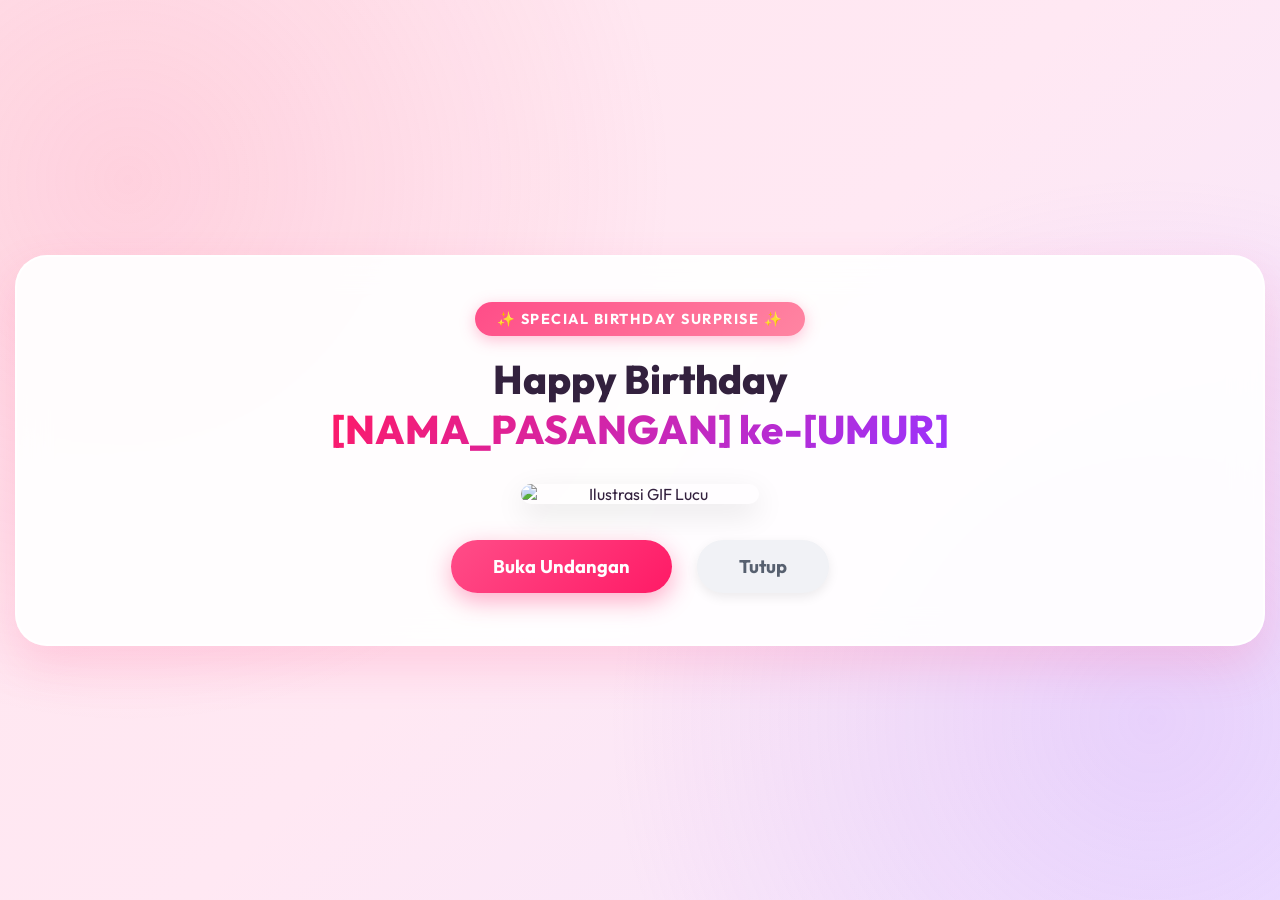
==== index.html @ 6a3f537b "first commit" ====
<!DOCTYPE html>
<html lang="id">

<head>
    <meta charset="UTF-8">
    <meta name="viewport" content="width=device-width, initial-scale=1.0">
    <title>Happy Birthday [NAMA_PASANGAN]</title>
    <!-- Google Fonts untuk tipografi modern dan estetis -->
    <link rel="preconnect" href="https://fonts.googleapis.com">
    <link rel="preconnect" href="https://fonts.gstatic.com" crossorigin>
    <link
        href="https://fonts.googleapis.com/css2?family=Outfit:wght@400;600;700;800&family=Nunito:wght@700;800&display=swap"
        rel="stylesheet">
    <link rel="stylesheet" href="style.css" />
</head>

<body>
    <!-- Latar belakang partikel cinta / dekorasi halus -->
    <div class="bg-decoration"></div>

    <div class="container main-card">
        <div class="header-section">
            <span class="badge-love">✨ Special Birthday Surprise ✨</span>
            <h1 class="header_text">Happy Birthday<br><span class="name-highlight">[NAMA_PASANGAN] ke-[UMUR]</span></h1>
        </div>

        <div class="gif_container">
            <img src="https://i.postimg.cc/pdNqPxx1/milk-and-mocha-cute.gif" alt="Ilustrasi GIF Lucu"
                class="hero-gif" />
        </div>

        <div class="buttons">
            <button class="btn btn-yes" id="yesButton" onclick="nextPage()">Buka Undangan</button>
            <button class="btn btn-no" id="noButton" onmouseover="moveButton(event)" ontouchstart="moveButton(event)"
                onclick="moveButton(event)">Tutup</button>
        </div>
    </div>

    <!-- Script modular luaran -->
    <script src="script.js"></script>
</body>

</html>
---- style.css ----
/* =========================================================
   STYLE.CSS - MODERN ROMANTIC SURPRISE & DATING WEBSITE
   Made with ❤️ by Mahesta Ganteng
   (Wide Layout, Big Highlighted Quotes, Bento Grid 3x3 Seimbang)
========================================================= */

* {
    margin: 0;
    padding: 0;
    box-sizing: border-box;
}

:root {
    --primary-color: #ff4d88;
    --primary-hover: #ff2e73;
    --secondary-color: #795294;
    --accent-color: #ff85a2;
    --bg-gradient: linear-gradient(135deg, #ffe6ee 0%, #ffe8f3 50%, #f3e6ff 100%);
    --card-bg: rgba(255, 255, 255, 0.92);
    --card-shadow: 0 20px 45px rgba(255, 77, 136, 0.18);
    --text-main: #33213e;
    --text-muted: #6e5977;
}

body {
    font-family: 'Outfit', 'Nunito', -apple-system, BlinkMacSystemFont, sans-serif;
    background: var(--bg-gradient);
    color: var(--text-main);
    min-height: 100vh;
    display: flex;
    flex-direction: column;
    align-items: center;
    justify-content: flex-start;
    padding: 25px 15px;
    overflow-x: hidden;
    position: relative;
}

/* Latar Belakang & Dekorasi */
.bg-decoration {
    position: fixed;
    top: 0;
    left: 0;
    width: 100%;
    height: 100%;
    pointer-events: none;
    z-index: 0;
    background-image: 
        radial-gradient(circle at 10% 20%, rgba(255, 133, 162, 0.22) 0%, transparent 40%),
        radial-gradient(circle at 90% 80%, rgba(182, 133, 255, 0.22) 0%, transparent 40%);
}

/* 
  WIDE FULL-BLEED LAYOUT (Tampilan Lebar Tanpa Ruang Kosong Samping)
*/
.container {
    position: relative;
    z-index: 2;
    width: 96%;
    max-width: 1400px;
    display: flex;
    flex-direction: column;
    align-items: center;
    justify-content: center;
    margin: auto;
}

.main-card {
    background: var(--card-bg);
    backdrop-filter: blur(16px);
    -webkit-backdrop-filter: blur(16px);
    border: 2px solid rgba(255, 255, 255, 0.95);
    border-radius: 32px;
    padding: 45px 35px;
    box-shadow: var(--card-shadow);
    text-align: center;
    width: 100%;
    max-width: 1350px;
    display: flex;
    flex-direction: column;
    align-items: center;
}

/* Badge & Header */
.badge-love {
    display: inline-block;
    background: linear-gradient(135deg, #ff4d88, #ff85a2);
    color: white;
    font-size: 0.9rem;
    font-weight: 700;
    padding: 8px 22px;
    border-radius: 50px;
    margin-bottom: 18px;
    text-transform: uppercase;
    letter-spacing: 1.5px;
    box-shadow: 0 4px 15px rgba(255, 77, 136, 0.35);
}

.header_text {
    font-family: 'Outfit', 'Nunito', sans-serif;
    font-size: 2.5rem;
    font-weight: 800;
    line-height: 1.25;
    color: var(--text-main);
    margin-bottom: 15px;
}

.name-highlight {
    background: linear-gradient(135deg, #ff1a66, #9933ff);
    -webkit-background-clip: text;
    -webkit-text-fill-color: transparent;
    display: inline-block;
}

.question_text {
    font-size: 1.45rem;
    font-weight: 700;
    color: #c42664;
    margin-bottom: 25px;
}

/* GIF Container */
.gif_container {
    display: flex;
    justify-content: center;
    align-items: center;
    margin: 15px 0 30px 0;
}

.hero-gif {
    width: 280px;
    max-width: 85%;
    border-radius: 24px;
    box-shadow: 0 10px 30px rgba(0, 0, 0, 0.1);
}

/* Tombol-tombol Utama */
.buttons {
    display: flex;
    flex-direction: row;
    justify-content: center;
    align-items: center;
    gap: 25px;
    min-height: 65px;
    position: relative;
    width: 100%;
}

.btn {
    font-family: 'Outfit', sans-serif;
    font-weight: 700;
    font-size: 1.15rem;
    padding: 15px 42px;
    border: none;
    border-radius: 50px;
    cursor: pointer;
    transition: background-color 0.3s ease, transform 0.2s ease, box-shadow 0.3s ease;
    user-select: none;
    -webkit-tap-highlight-color: transparent;
}

.btn-yes {
    background: linear-gradient(135deg, #ff4d88, #ff1a66);
    color: white;
    box-shadow: 0 8px 25px rgba(255, 46, 115, 0.4);
    z-index: 10;
}

.btn-yes:hover {
    transform: scale(1.08);
    background: linear-gradient(135deg, #ff1a66, #e6004c);
    box-shadow: 0 12px 30px rgba(255, 46, 115, 0.55);
}

/* 
  Tombol #noButton bergerak halus (smooth gliding animation) saat di-hover/disentuh
*/
#noButton {
    background-color: #f1f2f6;
    color: #57606f;
    box-shadow: 0 4px 12px rgba(0, 0, 0, 0.08);
    position: relative;
    transition: left 0.35s cubic-bezier(0.34, 1.56, 0.64, 1), top 0.35s cubic-bezier(0.34, 1.56, 0.64, 1), background-color 0.2s ease, color 0.2s ease, transform 0.2s ease;
}

#noButton:hover {
    background-color: #dfe4ea;
    color: #2f3542;
}

/* =========================================================
   YES.HTML - HALAMAN PERAYAAN & KENANGAN KITA
========================================================= */

.yes-hero-title {
    font-size: 2.9rem;
    font-weight: 900;
    color: #ff1a66;
    margin: 12px 0;
}

/* Audio Player Floating Button */
.audio-toggle-btn {
    position: fixed;
    top: 20px;
    right: 20px;
    z-index: 1000;
    background: white;
    border: 2px solid #ff4d88;
    color: #ff4d88;
    border-radius: 50px;
    padding: 12px 22px;
    font-family: 'Outfit', sans-serif;
    font-weight: 800;
    font-size: 1rem;
    cursor: pointer;
    box-shadow: 0 6px 20px rgba(255, 77, 136, 0.3);
    display: flex;
    align-items: center;
    gap: 10px;
    transition: all 0.3s ease;
}

.audio-toggle-btn:hover {
    background: #ff4d88;
    color: white;
    transform: scale(1.06);
}

/* Kalender Spesial & Detail Acara */
.calendar-card {
    background: rgba(255, 255, 255, 0.96);
    border-radius: 26px;
    padding: 30px;
    margin: 25px 0;
    width: 100%;
    max-width: 580px;
    box-shadow: 0 12px 35px rgba(0, 0, 0, 0.07);
    border: 1px solid rgba(255, 77, 136, 0.22);
}

.calendar-header {
    font-size: 1.4rem;
    font-weight: 800;
    color: #ff1a66;
    margin-bottom: 18px;
    text-transform: uppercase;
    letter-spacing: 1.2px;
}

.calendar-grid {
    display: grid;
    grid-template-columns: repeat(7, 1fr);
    gap: 10px;
    text-align: center;
    margin-bottom: 22px;
}

.day-name {
    font-weight: 700;
    font-size: 0.9rem;
    color: var(--text-muted);
    padding-bottom: 6px;
}

.cal-day {
    padding: 12px 0;
    font-weight: 700;
    border-radius: 14px;
    font-size: 1rem;
    color: var(--text-main);
    background: #fcf8fa;
    transition: transform 0.2s ease;
}

.cal-day.empty {
    background: transparent;
}

.cal-day.special-date {
    background: linear-gradient(135deg, #ff4d88, #ff1a66);
    color: white;
    font-weight: 900;
    box-shadow: 0 6px 16px rgba(255, 77, 136, 0.5);
    transform: scale(1.15);
    position: relative;
    animation: pulseHeart 2s infinite;
}

@keyframes pulseHeart {
    0% { transform: scale(1.15); }
    50% { transform: scale(1.22); }
    100% { transform: scale(1.15); }
}

.event-details {
    background: #fff0f5;
    border-radius: 18px;
    padding: 18px 20px;
    text-align: left;
    border-left: 6px solid #ff4d88;
    margin-top: 18px;
}

.event-details p {
    margin: 8px 0;
    font-size: 1.05rem;
    font-weight: 700;
    color: #522d40;
}

.event-details span {
    font-weight: 800;
    color: #ff1a66;
}

/* =========================================================
   BIG & HIGHLIGHTED QUOTES & BIRTHDAY WISH
========================================================= */
.quotes-card {
    background: linear-gradient(135deg, #fff0f5 0%, #ffe8f2 50%, #fff2f8 100%);
    border-radius: 30px;
    padding: 45px 40px;
    margin: 30px 0 45px 0;
    width: 100%;
    max-width: 1100px;
    box-shadow: 0 20px 45px rgba(255, 77, 136, 0.28);
    border: 3px solid #ff4d88;
    position: relative;
    display: flex;
    flex-direction: column;
    align-items: center;
}

.quote-badge {
    background: linear-gradient(135deg, #ff1a66, #ff4d88);
    color: white;
    font-weight: 800;
    font-size: 0.95rem;
    padding: 8px 24px;
    border-radius: 50px;
    margin-bottom: 22px;
    letter-spacing: 2px;
    box-shadow: 0 6px 20px rgba(255, 26, 102, 0.4);
    text-transform: uppercase;
}

.quote-text {
    font-size: 1.65rem;
    font-weight: 800;
    font-style: italic;
    color: #795294;
    line-height: 1.65;
    margin-bottom: 28px;
    position: relative;
    padding: 0 25px;
    max-width: 950px;
}

.quote-text::before, .quote-text::after {
    content: '"';
    font-size: 2.8rem;
    color: #ff4d88;
    font-family: serif;
    line-height: 0;
    vertical-align: -12px;
}

.wish-text {
    width: 100%;
    max-width: 950px;
    font-size: 1.3rem;
    font-weight: 700;
    color: #33213e;
    line-height: 1.8;
    background: rgba(255, 255, 255, 0.95);
    border: 2px solid #ff85a2;
    padding: 30px 35px;
    border-radius: 24px;
    box-shadow: 0 10px 30px rgba(255, 77, 136, 0.15);
    text-align: center;
}

.wish-highlight-name {
    display: block;
    font-size: 1.6rem;
    font-weight: 900;
    color: #ff1a66;
    margin-bottom: 12px;
    text-transform: uppercase;
    letter-spacing: 0.5px;
}

.wish-text strong {
    color: #ff1a66;
    font-size: 1.35rem;
}

/* =========================================================
   BENTO GRID 3x3 SEIMBANG ("KENANGAN KITA" - 8 FOTO TANPA RUANG KOSONG)
========================================================= */
.section-title {
    font-size: 2.4rem;
    font-weight: 900;
    color: #33213e;
    margin: 25px 0 30px 0;
    display: flex;
    align-items: center;
    justify-content: center;
    gap: 12px;
}

/* 
  Bento Grid lebar (max-width: 1350px) dengan 3 kolom & 3 baris.
  grid-auto-flow: dense; menjamin 9 slot (3x3) terisi rapat 100% tanpa celah kosong.
*/
.bento-grid {
    display: grid;
    grid-template-columns: repeat(3, 1fr);
    grid-auto-rows: 270px;
    grid-auto-flow: dense;
    gap: 20px;
    width: 100%;
    max-width: 1350px;
    margin-bottom: 50px;
}

.bento-item {
    position: relative;
    border-radius: 24px;
    overflow: hidden;
    background: #f8f9fa;
    box-shadow: 0 12px 28px rgba(0, 0, 0, 0.09);
    transition: transform 0.3s ease, box-shadow 0.3s ease;
    border: 3px solid white;
}

.bento-item img {
    width: 100%;
    height: 100%;
    object-fit: cover;
    object-position: center;
    transition: transform 0.5s ease;
}

/* 
  Foto 1 dan 2 TIDAK TERPOTONG VERTIKAL (object-fit: contain dengan background lembut)
*/
.bento-1 img, .bento-2 img {
    object-fit: contain !important;
    background: linear-gradient(135deg, #fff0f5, #ffe6f0);
}

.bento-item:hover {
    transform: translateY(-6px);
    box-shadow: 0 20px 40px rgba(255, 77, 136, 0.3);
}

.bento-item:hover img {
    transform: scale(1.06);
}

/* 
  Proporsi Bento untuk 8 Foto (1 foto span 2x2 + 1 foto span 1x2 + 6 foto span 1x1 = persis 12 sel seimbang tanpa ruang kosong!)
*/
.bento-1 { grid-column: span 2; grid-row: span 2; }
.bento-2 { grid-column: span 1; grid-row: span 2; }
.bento-3 { grid-column: span 1; grid-row: span 1; }
.bento-4 { grid-column: span 1; grid-row: span 1; }
.bento-5 { grid-column: span 1; grid-row: span 1; }
.bento-6 { grid-column: span 1; grid-row: span 1; }
.bento-7 { grid-column: span 1; grid-row: span 1; }
.bento-8 { grid-column: span 1; grid-row: span 1; }

/* HUJAN BALON HATI (SMOOTH HEART BALLOONS) */
.heart-container {
    position: fixed;
    top: 0;
    left: 0;
    width: 100%;
    height: 100%;
    pointer-events: none;
    z-index: 999;
    overflow: hidden;
}

.heart-balloon {
    position: absolute;
    top: -60px;
    user-select: none;
    pointer-events: none;
    animation: floatDown linear infinite;
    filter: drop-shadow(0 4px 6px rgba(255, 77, 136, 0.35));
    will-change: transform;
}

@keyframes floatDown {
    0% {
        transform: translateY(-60px) translateX(0) rotate(0deg) scale(0.85);
        opacity: 0;
    }
    15% {
        opacity: 0.95;
    }
    50% {
        transform: translateY(50vh) translateX(35px) rotate(15deg) scale(1.05);
    }
    85% {
        opacity: 0.95;
    }
    100% {
        transform: translateY(105vh) translateX(-25px) rotate(-15deg) scale(0.9);
        opacity: 0;
    }
}

/* Footer Khusus */
.footer-love {
    width: 100%;
    text-align: center;
    padding: 30px 15px;
    margin-top: 30px;
    font-size: 1.1rem;
    font-weight: 800;
    color: #795294;
    border-top: 2px solid rgba(255, 255, 255, 0.7);
}

.footer-love span {
    color: #ff1a66;
}

/* RESPONSIVE BREAKPOINTS (SMARTPHONES & TABLETS - OPTIMASI MOBILE PENUH) */
@media (max-width: 992px) {
    .header_text {
        font-size: 2.1rem;
    }

    .yes-hero-title {
        font-size: 2.4rem;
    }

    .quote-text {
        font-size: 1.35rem;
    }

    .wish-text {
        font-size: 1.15rem;
        padding: 22px;
    }

    .bento-grid {
        grid-template-columns: repeat(2, 1fr);
        grid-auto-rows: 250px;
    }

    .bento-1 { grid-column: span 2; grid-row: span 2; }
    .bento-2 { grid-column: span 2; grid-row: span 2; }
    .bento-3 { grid-column: span 1; grid-row: span 1; }
    .bento-4 { grid-column: span 1; grid-row: span 1; }
    .bento-5 { grid-column: span 1; grid-row: span 1; }
    .bento-6 { grid-column: span 1; grid-row: span 1; }
    .bento-7 { grid-column: span 1; grid-row: span 1; }
    .bento-8 { grid-column: span 1; grid-row: span 1; }
}

@media (max-width: 600px) {
    .container {
        width: 99%;
    }

    .main-card {
        padding: 28px 16px;
        border-radius: 24px;
    }

    .header_text {
        font-size: 1.75rem;
        line-height: 1.3;
    }

    .question_text {
        font-size: 1.2rem;
        margin-bottom: 20px;
    }

    .yes-hero-title {
        font-size: 2.1rem;
    }

    .quote-text {
        font-size: 1.25rem;
        padding: 0 10px;
    }

    .wish-text {
        font-size: 1.05rem;
        padding: 20px 16px;
    }

    .wish-highlight-name {
        font-size: 1.3rem;
    }

    .buttons {
        gap: 15px;
        min-height: 70px;
    }

    .btn {
        padding: 14px 32px;
        font-size: 1.05rem;
    }

    /* Bento Grid 1 Kolom untuk HP agar semua foto jelas & besar tanpa terpotong */
    .bento-grid {
        grid-template-columns: 1fr;
        grid-auto-rows: minmax(280px, auto);
        gap: 16px;
    }

    .bento-1, .bento-2, .bento-3, .bento-4, .bento-5, .bento-6, .bento-7, .bento-8 {
        grid-column: span 1;
        grid-row: span 1;
    }

    .bento-1, .bento-2 {
        min-height: 340px;
    }

    .calendar-card {
        padding: 20px 15px;
    }

    .calendar-grid {
        gap: 4px;
    }

    .cal-day {
        padding: 10px 0;
        font-size: 0.9rem;
    }
}

@media (max-width: 400px) {
    .header_text {
        font-size: 1.55rem;
    }

    .yes-hero-title {
        font-size: 1.85rem;
    }

    .btn {
        padding: 12px 26px;
        font-size: 0.98rem;
    }
}
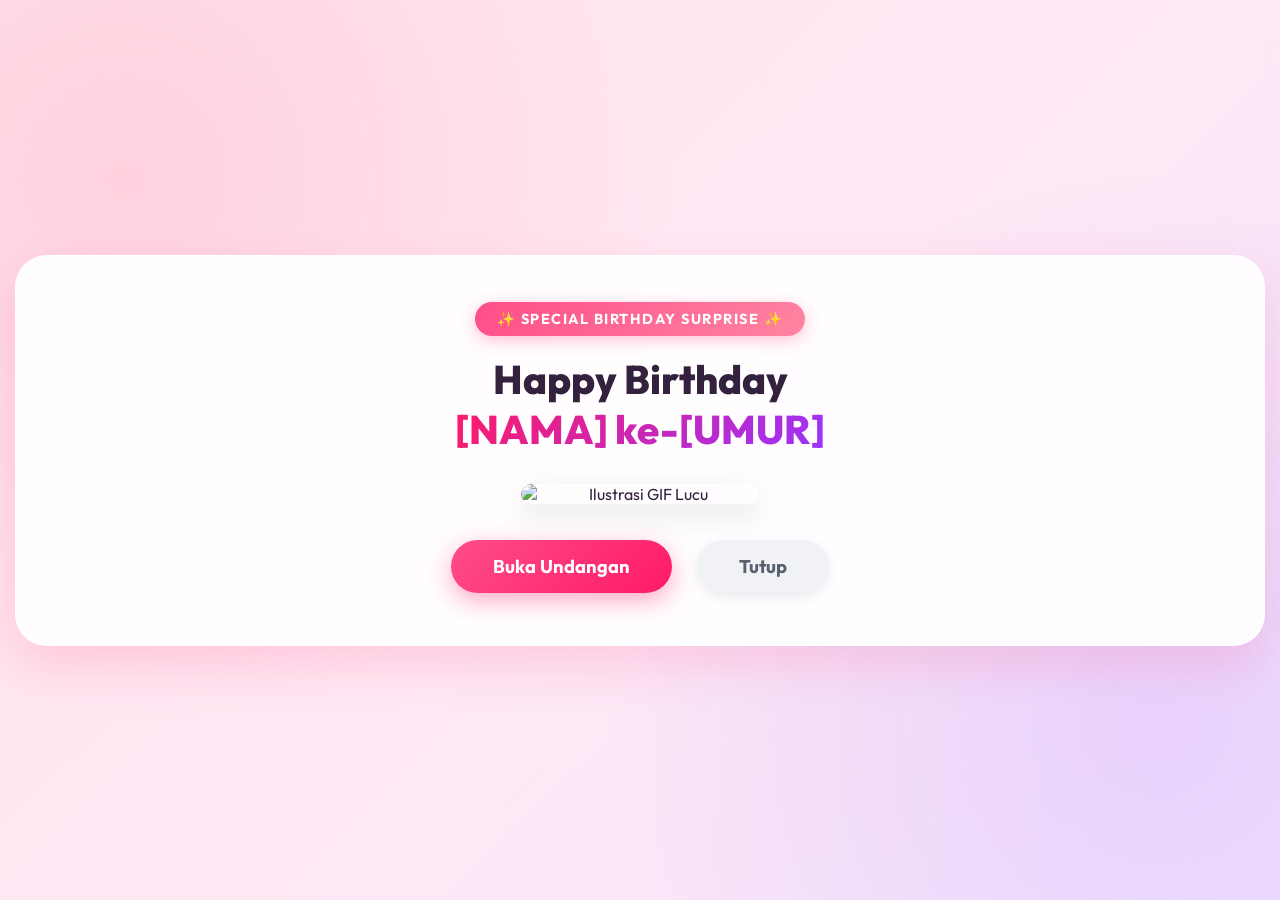
==== commit 790c3ca7: "first commit" ====
--- a/index.html
+++ b/index.html
@@ -21,7 +21,7 @@
     <div class="container main-card">
         <div class="header-section">
             <span class="badge-love">✨ Special Birthday Surprise ✨</span>
-            <h1 class="header_text">Happy Birthday<br><span class="name-highlight">[NAMA_PASANGAN] ke-[UMUR]</span></h1>
+            <h1 class="header_text">Happy Birthday<br><span class="name-highlight">[NAMA] ke-[UMUR]</span></h1>
         </div>
 
         <div class="gif_container">
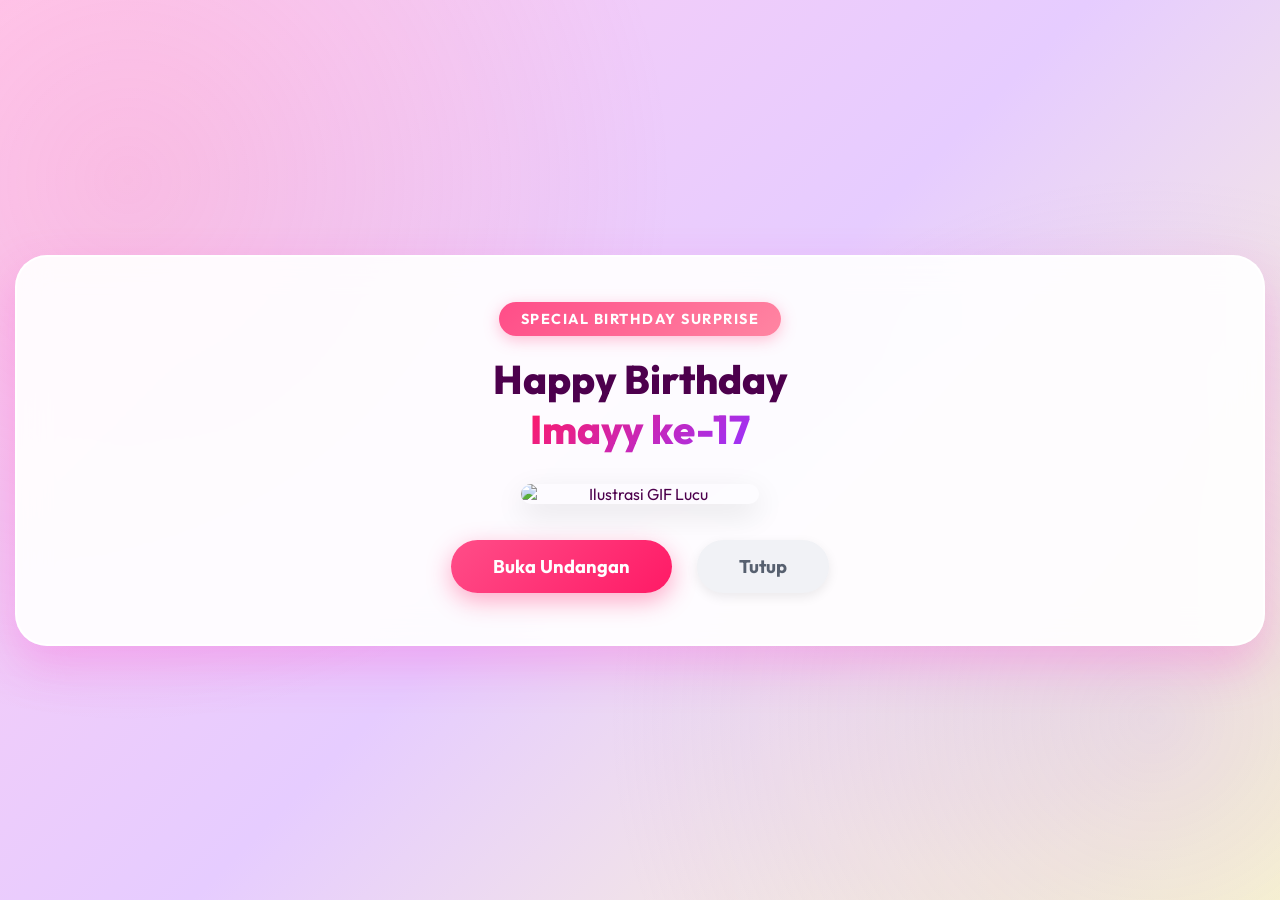
==== commit f45fe83c: "Add changes" ====
--- a/index.html
+++ b/index.html
@@ -4,7 +4,7 @@
 <head>
     <meta charset="UTF-8">
     <meta name="viewport" content="width=device-width, initial-scale=1.0">
-    <title>Happy Birthday [NAMA_PASANGAN]</title>
+    <title>Happy Birthday Kadek Karishma Ungga Putri</title>
     <!-- Google Fonts untuk tipografi modern dan estetis -->
     <link rel="preconnect" href="https://fonts.googleapis.com">
     <link rel="preconnect" href="https://fonts.gstatic.com" crossorigin>
@@ -20,8 +20,8 @@
 
     <div class="container main-card">
         <div class="header-section">
-            <span class="badge-love">✨ Special Birthday Surprise ✨</span>
-            <h1 class="header_text">Happy Birthday<br><span class="name-highlight">[NAMA] ke-[UMUR]</span></h1>
+            <span class="badge-love">Special Birthday Surprise</span>
+            <h1 class="header_text">Happy Birthday<br><span class="name-highlight">Imayy ke-17</span></h1>
         </div>
 
         <div class="gif_container">
--- a/style.css
+++ b/style.css
@@ -11,15 +11,15 @@
 }
 
 :root {
-    --primary-color: #ff4d88;
-    --primary-hover: #ff2e73;
-    --secondary-color: #795294;
-    --accent-color: #ff85a2;
-    --bg-gradient: linear-gradient(135deg, #ffe6ee 0%, #ffe8f3 50%, #f3e6ff 100%);
+    --primary-color: #ff33cc;
+    --primary-hover: #e600ac;
+    --secondary-color: #9933ff;
+    --accent-color: #ffd700;
+    --bg-gradient: linear-gradient(135deg, #ffccf2 0%, #e6ccff 50%, #ffffcc 100%);
     --card-bg: rgba(255, 255, 255, 0.92);
-    --card-shadow: 0 20px 45px rgba(255, 77, 136, 0.18);
-    --text-main: #33213e;
-    --text-muted: #6e5977;
+    --card-shadow: 0 20px 45px rgba(255, 51, 204, 0.25);
+    --text-main: #4d004d;
+    --text-muted: #800080;
 }
 
 body {
@@ -45,7 +45,7 @@
     height: 100%;
     pointer-events: none;
     z-index: 0;
-    background-image: 
+    background-image:
         radial-gradient(circle at 10% 20%, rgba(255, 133, 162, 0.22) 0%, transparent 40%),
         radial-gradient(circle at 90% 80%, rgba(182, 133, 255, 0.22) 0%, transparent 40%);
 }
@@ -288,9 +288,17 @@
 }
 
 @keyframes pulseHeart {
-    0% { transform: scale(1.15); }
-    50% { transform: scale(1.22); }
-    100% { transform: scale(1.15); }
+    0% {
+        transform: scale(1.15);
+    }
+
+    50% {
+        transform: scale(1.22);
+    }
+
+    100% {
+        transform: scale(1.15);
+    }
 }
 
 .event-details {
@@ -357,7 +365,8 @@
     max-width: 950px;
 }
 
-.quote-text::before, .quote-text::after {
+.quote-text::before,
+.quote-text::after {
     content: '"';
     font-size: 2.8rem;
     color: #ff4d88;
@@ -443,13 +452,7 @@
     transition: transform 0.5s ease;
 }
 
-/* 
-  Foto 1 dan 2 TIDAK TERPOTONG VERTIKAL (object-fit: contain dengan background lembut)
-*/
-.bento-1 img, .bento-2 img {
-    object-fit: contain !important;
-    background: linear-gradient(135deg, #fff0f5, #ffe6f0);
-}
+
 
 .bento-item:hover {
     transform: translateY(-6px);
@@ -461,16 +464,22 @@
 }
 
 /* 
-  Proporsi Bento untuk 8 Foto (1 foto span 2x2 + 1 foto span 1x2 + 6 foto span 1x1 = persis 12 sel seimbang tanpa ruang kosong!)
+  Proporsi Bento untuk 3 Foto
 */
-.bento-1 { grid-column: span 2; grid-row: span 2; }
-.bento-2 { grid-column: span 1; grid-row: span 2; }
-.bento-3 { grid-column: span 1; grid-row: span 1; }
-.bento-4 { grid-column: span 1; grid-row: span 1; }
-.bento-5 { grid-column: span 1; grid-row: span 1; }
-.bento-6 { grid-column: span 1; grid-row: span 1; }
-.bento-7 { grid-column: span 1; grid-row: span 1; }
-.bento-8 { grid-column: span 1; grid-row: span 1; }
+.bento-1 {
+    grid-column: span 2;
+    grid-row: span 2;
+}
+
+.bento-2 {
+    grid-column: span 1;
+    grid-row: span 1;
+}
+
+.bento-3 {
+    grid-column: span 1;
+    grid-row: span 1;
+}
 
 /* HUJAN BALON HATI (SMOOTH HEART BALLOONS) */
 .heart-container {
@@ -499,15 +508,19 @@
         transform: translateY(-60px) translateX(0) rotate(0deg) scale(0.85);
         opacity: 0;
     }
+
     15% {
         opacity: 0.95;
     }
+
     50% {
         transform: translateY(50vh) translateX(35px) rotate(15deg) scale(1.05);
     }
+
     85% {
         opacity: 0.95;
     }
+
     100% {
         transform: translateY(105vh) translateX(-25px) rotate(-15deg) scale(0.9);
         opacity: 0;
@@ -554,14 +567,20 @@
         grid-auto-rows: 250px;
     }
 
-    .bento-1 { grid-column: span 2; grid-row: span 2; }
-    .bento-2 { grid-column: span 2; grid-row: span 2; }
-    .bento-3 { grid-column: span 1; grid-row: span 1; }
-    .bento-4 { grid-column: span 1; grid-row: span 1; }
-    .bento-5 { grid-column: span 1; grid-row: span 1; }
-    .bento-6 { grid-column: span 1; grid-row: span 1; }
-    .bento-7 { grid-column: span 1; grid-row: span 1; }
-    .bento-8 { grid-column: span 1; grid-row: span 1; }
+    .bento-1 {
+        grid-column: span 2;
+        grid-row: span 2;
+    }
+
+    .bento-2 {
+        grid-column: span 1;
+        grid-row: span 1;
+    }
+
+    .bento-3 {
+        grid-column: span 1;
+        grid-row: span 1;
+    }
 }
 
 @media (max-width: 600px) {
@@ -619,12 +638,15 @@
         gap: 16px;
     }
 
-    .bento-1, .bento-2, .bento-3, .bento-4, .bento-5, .bento-6, .bento-7, .bento-8 {
+    .bento-1,
+    .bento-2,
+    .bento-3 {
         grid-column: span 1;
         grid-row: span 1;
     }
 
-    .bento-1, .bento-2 {
+    .bento-1,
+    .bento-2 {
         min-height: 340px;
     }
 
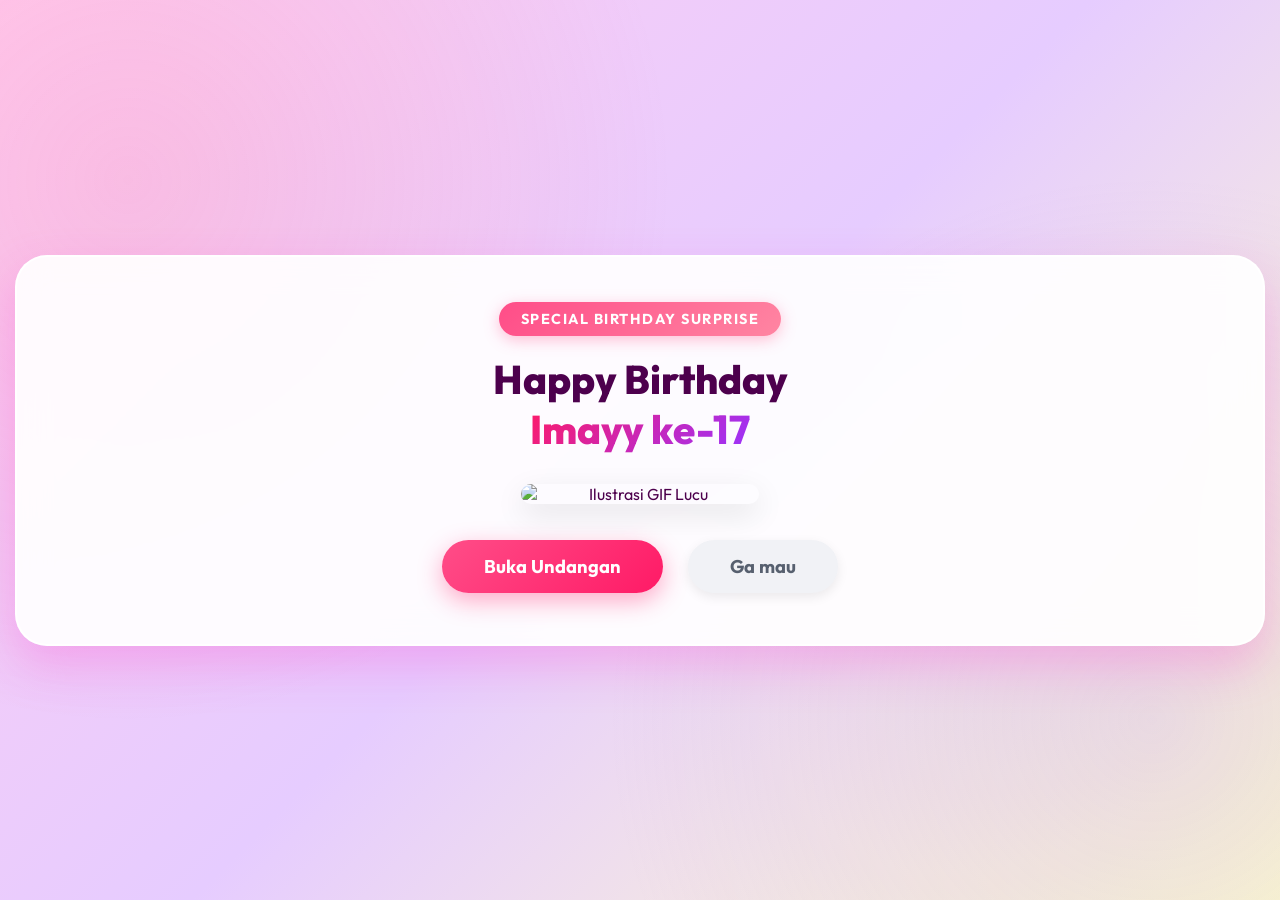
==== commit 58cc983f: "Add changes" ====
--- a/index.html
+++ b/index.html
@@ -32,7 +32,7 @@
         <div class="buttons">
             <button class="btn btn-yes" id="yesButton" onclick="nextPage()">Buka Undangan</button>
             <button class="btn btn-no" id="noButton" onmouseover="moveButton(event)" ontouchstart="moveButton(event)"
-                onclick="moveButton(event)">Tutup</button>
+                onclick="moveButton(event)">Ga mau</button>
         </div>
     </div>
 
--- a/style.css
+++ b/style.css
@@ -108,6 +108,7 @@
 .name-highlight {
     background: linear-gradient(135deg, #ff1a66, #9933ff);
     -webkit-background-clip: text;
+    background-clip: text;
     -webkit-text-fill-color: transparent;
     display: inline-block;
 }
